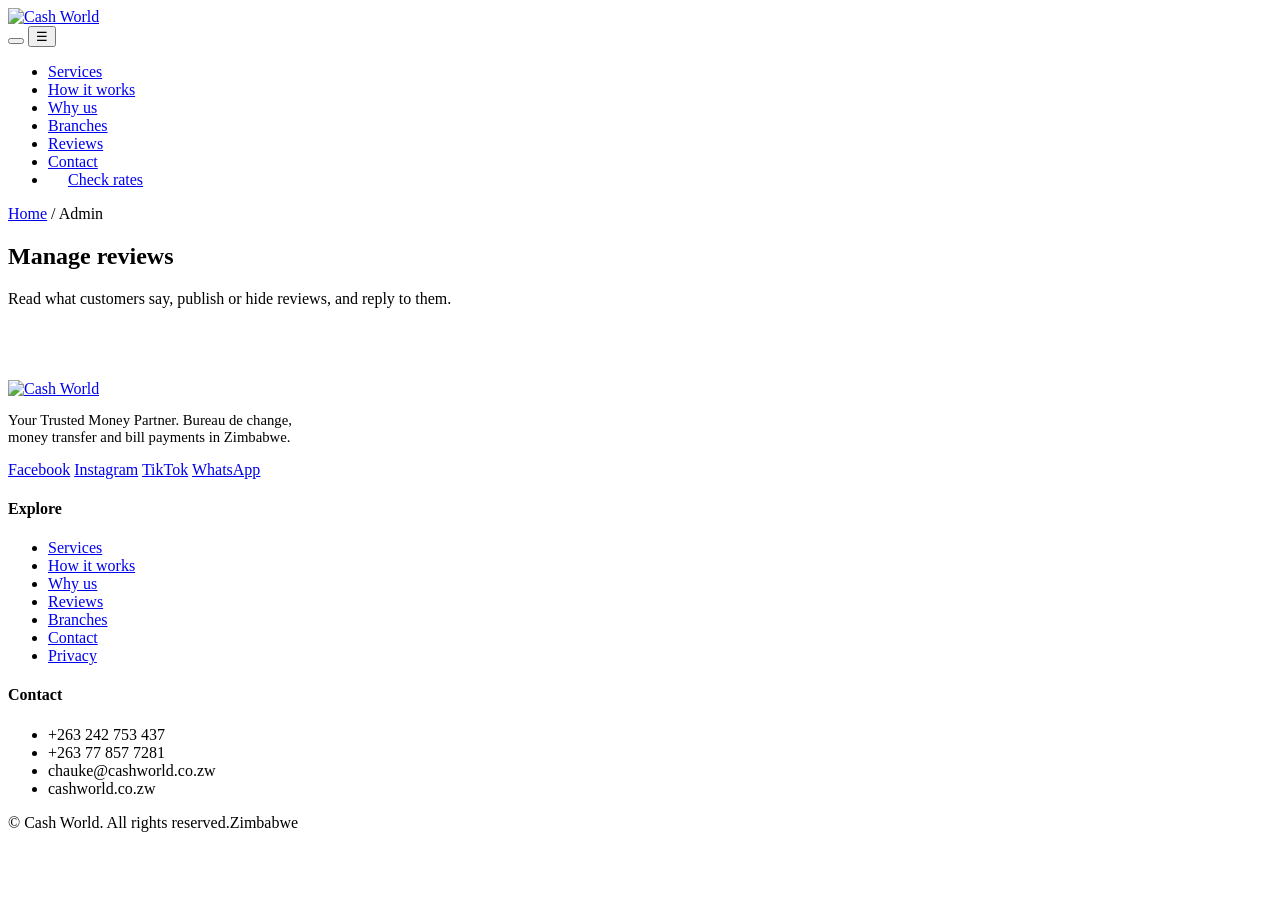
==== admin.html @ 4bb3fec0 "Cash world web page" ====
<!DOCTYPE html>
<html lang="en">
<head>
<meta charset="UTF-8">
<meta name="viewport" content="width=device-width, initial-scale=1">
<meta name="color-scheme" content="light dark">
<meta name="theme-color" content="#0A1F3D">
<title>Admin | Cash World</title>
<meta name="description" content="Cash World administration.">
<link rel="preconnect" href="https://fonts.googleapis.com">
<link rel="preconnect" href="https://fonts.gstatic.com" crossorigin>
<link href="https://fonts.googleapis.com/css2?family=Fraunces:opsz,wght@9..144,600;9..144,700&family=Inter:wght@400;500;600;700&display=swap" rel="stylesheet">
<script src="js/theme.js"></script>
<link rel="stylesheet" href="css/style.css">

<meta name="robots" content="noindex, nofollow">
</head>
<body>

<header>
  <div class="wrap nav">
    <a href="index.html" class="logo" aria-label="Cash World home"><img class="logo-img" src="images/ChatGPT Image Jun 30, 2026, 11_26_32 AM (1).png" width="285" height="112" alt="Cash World"></a>
    <nav>
      <button class="theme-toggle" id="themeToggle" type="button" aria-label="Switch to dark mode" title="Switch to dark mode"></button>
      <button class="menu-btn" aria-label="Menu" onclick="document.getElementById('menu').classList.toggle('open')">☰</button>
      <ul id="menu">
        <li><a class="link" href="services.html">Services</a></li>
        <li><a class="link" href="how-it-works.html">How it works</a></li>
        <li><a class="link" href="why-us.html">Why us</a></li>
        <li><a class="link" href="branches.html">Branches</a></li>
        <li><a class="link" href="reviews.html">Reviews</a></li>
        <li><a class="link" href="contact.html">Contact</a></li>
        <li><a class="btn btn-gold" style="padding:10px 20px" href="index.html#rates">Check rates</a></li>
      </ul>
    </nav>
  </div>
</header>

<main id="top">
<section class="page-hero" style="padding-bottom:56px">
  <div class="wrap">
    <div class="crumbs"><a href="index.html">Home</a> / Admin</div>
    <h1>Manage reviews</h1>
    <p>Read what customers say, publish or hide reviews, and reply to them.</p>
  </div>
</section>
<section class="admin">
  <div class="wrap">
    <div id="demoNote" class="notice" hidden><b>Demo mode.</b> No database is connected, so there is no login and you only see reviews sent from this same browser. Once you connect Firebase (SETUP-GUIDE.txt), this page asks for your admin email and password.</div>
    <div id="adminMsg" class="notice" hidden role="alert"></div>

    <form class="form login" id="loginForm" hidden>
      <h3 style="margin-bottom:14px;font-size:1.35rem">Admin sign in</h3>
      <div class="field"><label for="admEmail">Email</label><input id="admEmail" type="email" autocomplete="username" required></div>
      <div class="field"><label for="admPass">Password</label><input id="admPass" type="password" autocomplete="current-password" required></div>
      <button class="btn btn-navy" id="loginBtn" type="submit" style="width:100%;justify-content:center">Sign in</button>
      <p class="form-msg bad" id="loginMsg" role="alert"></p>
    </form>

    <div id="panel" hidden>
      <div class="admin-bar">
        <div class="stats" id="stats"></div>
        <button class="btn btn-line btn-sm" id="signOut" type="button" hidden>Sign out</button>
      </div>
      <div class="tabs" id="filters"></div>
      <div id="adminList"></div>
    </div>
  </div>
</section>
</main>

<footer>
  <div class="wrap">
    <div class="f-grid">
      <div>
        <a href="index.html" class="logo logo-foot" aria-label="Cash World home"><img class="logo-img" src="images/ChatGPT Image Jun 30, 2026, 11_26_32 AM (1).png" width="285" height="112" alt="Cash World"></a>
        <p style="margin-top:14px;max-width:300px;font-size:.92rem">Your Trusted Money Partner. Bureau de change, money transfer and bill payments in Zimbabwe.</p>
        <div class="socials">
          <a href="#" target="_blank" rel="noopener">Facebook</a>
          <a href="#" target="_blank" rel="noopener">Instagram</a>
          <a href="#" target="_blank" rel="noopener">TikTok</a>
          <a href="https://wa.me/263778577281" target="_blank" rel="noopener">WhatsApp</a>
        </div>
      </div>
      <div><h4>Explore</h4><ul><li><a href="services.html">Services</a></li><li><a href="how-it-works.html">How it works</a></li><li><a href="why-us.html">Why us</a></li><li><a href="reviews.html">Reviews</a></li><li><a href="branches.html">Branches</a></li><li><a href="contact.html">Contact</a></li><li><a href="privacy.html">Privacy</a></li></ul></div>
      <div><h4>Contact</h4><ul><li>+263 242 753 437</li><li>+263 77 857 7281</li><li>chauke@cashworld.co.zw</li><li>cashworld.co.zw</li></ul></div>
    </div>
    <div class="copy"><span>© <span id="yr"></span> Cash World. All rights reserved.</span><span>Zimbabwe</span></div>
  </div>
</footer>


<script src="js/config.js"></script>
<script src="js/reviews.js"></script>
<script src="js/main.js"></script>
<script src="js/admin.js"></script>
</body>
</html>
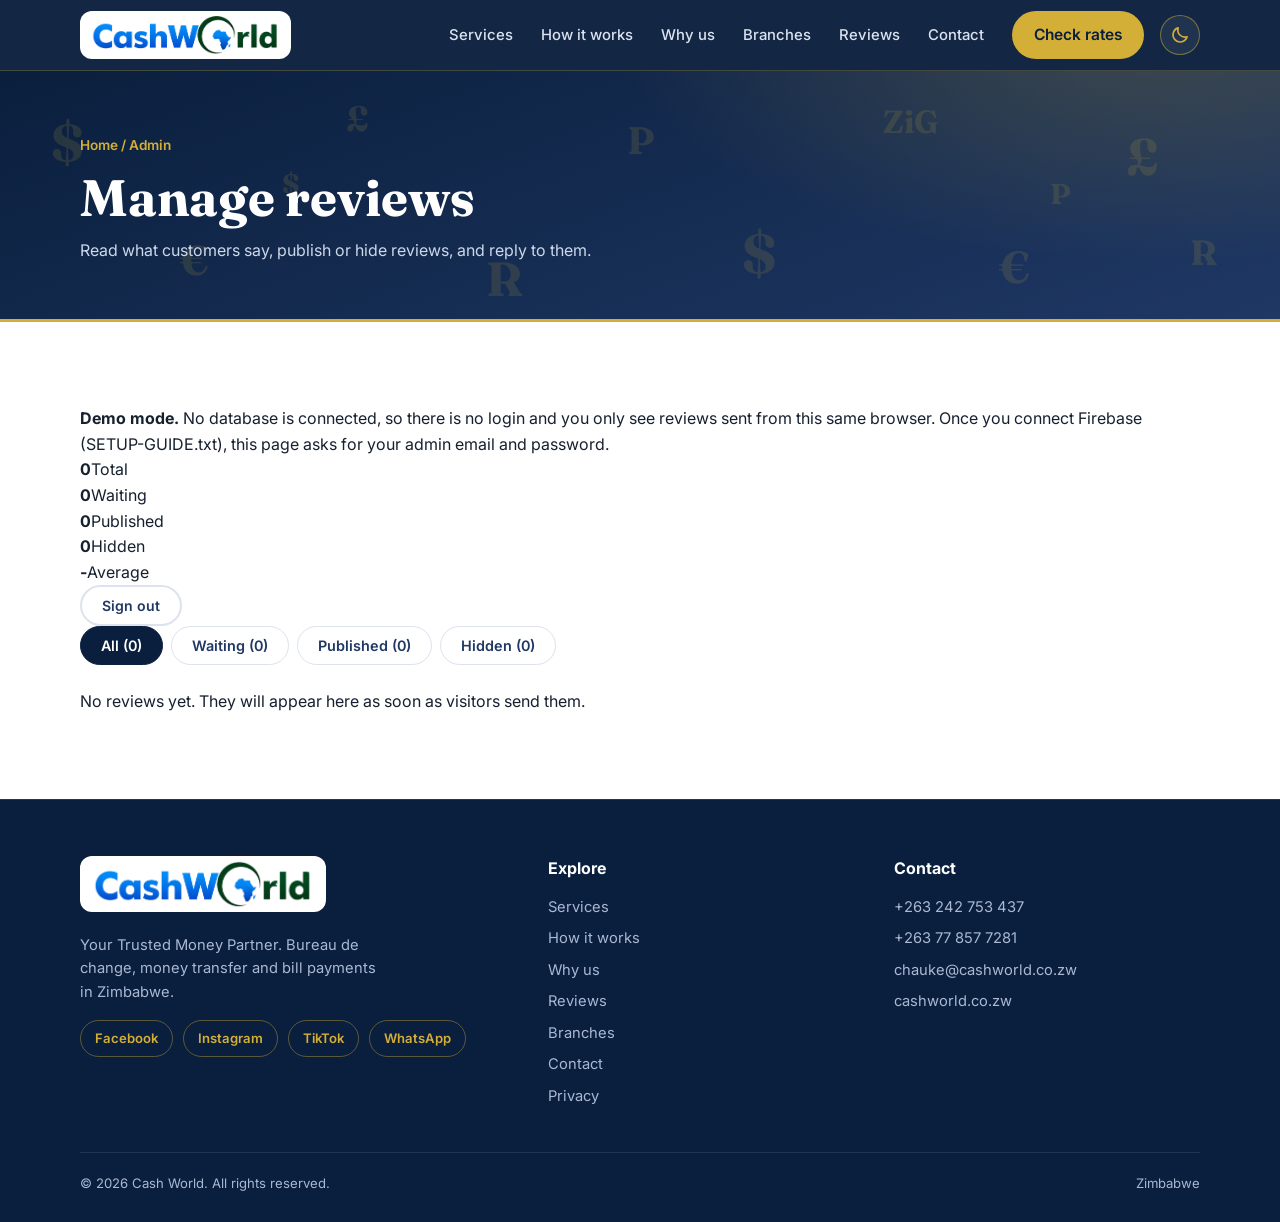
==== commit 45ae82b7: "Redesign privacy page, add social links, improve mobile services layout - privacy.html: new layout w" ====
--- a/admin.html
+++ b/admin.html
@@ -76,9 +76,9 @@
         <a href="index.html" class="logo logo-foot" aria-label="Cash World home"><img class="logo-img" src="images/ChatGPT Image Jun 30, 2026, 11_26_32 AM (1).png" width="285" height="112" alt="Cash World"></a>
         <p style="margin-top:14px;max-width:300px;font-size:.92rem">Your Trusted Money Partner. Bureau de change, money transfer and bill payments in Zimbabwe.</p>
         <div class="socials">
-          <a href="#" target="_blank" rel="noopener">Facebook</a>
-          <a href="#" target="_blank" rel="noopener">Instagram</a>
-          <a href="#" target="_blank" rel="noopener">TikTok</a>
+          <a href="https://www.facebook.com/profile.php?id=61559407846797" target="_blank" rel="noopener" aria-label="Cash World on Facebook">Facebook</a>
+          <a href="https://www.instagram.com/cas.hworld?utm_source=ig_web_button_share_sheet&amp;dlrf=ZDNlZDc0MzIxNw==" target="_blank" rel="noopener" aria-label="Cash World on Instagram">Instagram</a>
+          <a href="https://www.tiktok.com/@cashworldmoneytransfer?is_from_webapp=1&amp;sender_device=pc" target="_blank" rel="noopener" aria-label="Cash World on TikTok">TikTok</a>
           <a href="https://wa.me/263778577281" target="_blank" rel="noopener">WhatsApp</a>
         </div>
       </div>
--- a/css/style.css
+++ b/css/style.css
@@ -0,0 +1,398 @@
+/* =========================================================
+   CASH WORLD - shared stylesheet (light + dark mode)
+   Colours live in the two theme blocks below. Everything else
+   uses those variables, so a colour change is a one-line edit.
+   ========================================================= */
+:root{
+  --navy:#0A1F3D; --navy-2:#1F3864; --navy-3:#13294f;
+  --gold:#D4AF37; --gold-2:#C99A2E; --gold-soft:#f6ecc8;
+  --radius:18px;
+
+  /* ---- LIGHT THEME (default) ---- */
+  --page:#ffffff; --alt:#f6f7fa; --surface:#ffffff; --surface-2:#f6f7fa;
+  --border:#e6e9f0; --border-2:#dde2ec;
+  --ink:#16202f; --muted:#5b6678;
+  --heading:#0A1F3D; --accent:#1F3864;
+  --input-bg:#ffffff; --result-bg:#0A1F3D;
+  --hero-from:#0A1F3D; --hero-to:#1F3864;
+  --band-from:#0A1F3D; --band-to:#13294f;
+  --header-bg:rgba(10,31,61,.96); --header-solid:#0A1F3D;
+  --footer-bg:#0A1F3D;
+  --tab-bg:#0A1F3D; --tab-ink:#ffffff;
+  --shadow:0 10px 30px rgba(10,31,61,.12);
+  --calc-shadow:0 25px 60px rgba(0,0,0,.35);
+  color-scheme:light;
+}
+html[data-theme="dark"]{
+  /* ---- DARK THEME ---- */
+  --page:#08111f; --alt:#0b172b; --surface:#101e38; --surface-2:#101e38;
+  --border:#1f3358; --border-2:#2b4272;
+  --ink:#e4eaf5; --muted:#9db0cf;
+  --heading:#ffffff; --accent:#e2bf4a;
+  --gold-soft:rgba(212,175,55,.16);
+  --input-bg:#0a1528; --result-bg:#07101e;
+  --hero-from:#050c18; --hero-to:#10244a;
+  --band-from:#0b1c38; --band-to:#122a52;
+  --header-bg:rgba(5,12,24,.95); --header-solid:#050c18;
+  --footer-bg:#050b16;
+  --tab-bg:#D4AF37; --tab-ink:#0A1F3D;
+  --shadow:0 10px 30px rgba(0,0,0,.5);
+  --calc-shadow:0 25px 60px rgba(0,0,0,.6);
+  color-scheme:dark;
+}
+
+*{box-sizing:border-box;margin:0;padding:0}
+html{scroll-behavior:smooth}
+body{font-family:'Inter',system-ui,sans-serif;color:var(--ink);background:var(--page);line-height:1.6;-webkit-font-smoothing:antialiased}
+h1,h2,h3{font-family:'Fraunces',Georgia,serif;line-height:1.15;color:var(--heading)}
+a{color:inherit;text-decoration:none}
+a:focus-visible,button:focus-visible,input:focus-visible,select:focus-visible,textarea:focus-visible{outline:2px solid var(--gold);outline-offset:3px}
+input::placeholder,textarea::placeholder{color:var(--muted);opacity:.7}
+.wrap{max-width:1160px;margin:0 auto;padding:0 20px}
+section{padding:84px 0}
+.eyebrow{display:inline-block;font-size:.78rem;font-weight:700;letter-spacing:.14em;text-transform:uppercase;color:var(--gold-2);margin-bottom:12px}
+.section-head{max-width:640px;margin-bottom:44px}
+.section-head h2{font-size:clamp(1.8rem,4vw,2.6rem);margin-bottom:12px}
+.section-head p{color:var(--muted)}
+.btn{display:inline-flex;align-items:center;gap:8px;padding:14px 26px;border-radius:999px;font-weight:600;font-size:.97rem;border:2px solid transparent;cursor:pointer;transition:.2s;font-family:inherit}
+.btn-gold{background:var(--gold);color:var(--navy)}
+.btn-gold:hover{background:#e2bf4a;transform:translateY(-2px)}
+.btn-ghost{border-color:rgba(255,255,255,.4);color:#fff}
+.btn-ghost:hover{background:rgba(255,255,255,.1)}
+.btn-navy{background:var(--navy);color:#fff}
+.btn-navy:hover{background:var(--navy-2)}
+html[data-theme="dark"] .form .btn-navy{background:var(--gold);color:var(--navy)}
+html[data-theme="dark"] .form .btn-navy:hover{background:#e2bf4a}
+
+/* smooth fade when the theme is switched (class is added by main.js for a moment) */
+html.theme-switching *,html.theme-switching *::before,html.theme-switching *::after{transition:background-color .35s ease,color .35s ease,border-color .35s ease,box-shadow .35s ease!important}
+
+/* NAV */
+header{position:sticky;top:0;z-index:50;background:var(--header-bg);backdrop-filter:blur(8px);border-bottom:1px solid rgba(212,175,55,.25)}
+.nav{display:flex;align-items:center;justify-content:space-between;height:70px}
+.logo{display:inline-flex;align-items:center;color:#fff}
+/* The logo file has a lot of white space around it, so it is cropped to a tidy badge.
+   The white badge keeps the blue/green logo readable on the dark header in both themes. */
+.logo-img{display:block;height:48px;width:auto;aspect-ratio:4.4/1;object-fit:cover;object-position:50% 40%;background:#fff;border-radius:12px}
+nav{display:flex;align-items:center;gap:16px}
+nav ul{order:1;display:flex;gap:28px;list-style:none;align-items:center}
+nav a.link{color:#dbe3f1;font-size:.93rem;font-weight:500;transition:.2s}
+nav a.link:hover{color:var(--gold)}
+.menu-btn{order:3;display:none;background:none;border:0;color:#fff;font-size:1.7rem;cursor:pointer}
+
+/* LIGHT / DARK TOGGLE */
+.theme-toggle{order:2;flex:none;display:inline-grid;place-items:center;width:40px;height:40px;border-radius:50%;border:1.5px solid rgba(212,175,55,.5);background:rgba(255,255,255,.06);color:var(--gold);cursor:pointer;transition:.25s}
+.theme-toggle:hover{background:var(--gold);color:var(--navy);transform:rotate(18deg)}
+.theme-toggle svg{width:20px;height:20px;display:block}
+.theme-toggle .i-sun{display:none}
+html[data-theme="dark"] .theme-toggle .i-sun{display:block}
+html[data-theme="dark"] .theme-toggle .i-moon{display:none}
+
+/* FLOATING CURRENCY SYMBOLS (added by main.js behind the banners) */
+.hero,.page-hero,.cta-band,.steps,.currencies{position:relative;overflow:hidden}
+.hero>.wrap,.page-hero>.wrap,.cta-band>.wrap,.steps>.wrap,.currencies>.wrap{position:relative;z-index:1}
+.fx-bg{position:absolute;inset:0;overflow:hidden;pointer-events:none;z-index:0;--fx:rgba(212,175,55,.14)}
+.fx-bg span{position:absolute;font-family:'Fraunces',Georgia,serif;font-weight:700;line-height:1;color:var(--fx);user-select:none;animation:fxfloat var(--d,14s) ease-in-out var(--delay,0s) infinite alternate}
+.cta-band .fx-bg{--fx:rgba(10,31,61,.10)}
+@keyframes fxfloat{from{transform:translateY(0) rotate(var(--r,0deg))}to{transform:translateY(-24px) rotate(calc(var(--r,0deg) + 8deg))}}
+
+/* HERO */
+.hero{background:radial-gradient(1000px 500px at 85% -10%,rgba(212,175,55,.22),transparent 60%),linear-gradient(160deg,var(--hero-from) 0%,var(--hero-to) 100%);color:#fff;padding:80px 0 100px}
+.hero::after{content:"";position:absolute;inset:auto -80px -120px auto;width:420px;height:420px;border-radius:50%;border:60px solid rgba(212,175,55,.08)}
+.hero-grid{display:grid;grid-template-columns:1.1fr .9fr;gap:48px;align-items:center;position:relative;z-index:1}
+.hero h1{color:#fff;font-size:clamp(2.3rem,5.4vw,3.9rem);margin-bottom:18px}
+.hero h1 em{color:var(--gold);font-style:normal}
+.hero p.lead{font-size:1.12rem;color:#cdd8ea;max-width:520px;margin-bottom:30px}
+.hero-cta{display:flex;gap:14px;flex-wrap:wrap}
+.trust{display:flex;gap:28px;margin-top:40px;flex-wrap:wrap}
+.trust div{font-size:.88rem;color:#b9c6dd}
+.trust b{display:block;font-family:'Fraunces',serif;font-size:1.8rem;color:var(--gold)}
+
+/* CALCULATOR + MONEY DECOR */
+.calc-wrap{position:relative;isolation:isolate}
+/* two banknotes tucked behind the calculator card */
+.calc-wrap::before,.calc-wrap::after{content:"";position:absolute;z-index:-1;border-radius:16px;border:2px solid rgba(255,255,255,.3);box-shadow:0 14px 30px rgba(0,0,0,.35);
+  background:
+    radial-gradient(circle at 80% 50%,rgba(255,255,255,.22) 0 20%,transparent 21%),
+    repeating-radial-gradient(circle at 80% 50%,rgba(255,255,255,.14) 0 2px,transparent 2px 9px),
+    linear-gradient(135deg,var(--n1),var(--n2))}
+.calc-wrap::before{--n1:#14532d;--n2:#3b9a69;top:-30px;right:-34px;width:74%;height:220px;transform:rotate(7deg)}
+.calc-wrap::after{--n1:#7c4a03;--n2:#d4a02a;bottom:-30px;left:-38px;width:70%;height:200px;transform:rotate(-6deg)}
+.coin{position:absolute;z-index:2;width:64px;height:64px;border-radius:50%;display:grid;place-items:center;font-family:'Fraunces',serif;font-weight:700;font-size:1.5rem;color:#6b4a06;
+  background:radial-gradient(circle at 32% 28%,#fff3b0 0 8%,#f1d36b 30%,#d4af37 62%,#a8791a 100%);
+  box-shadow:inset 0 0 0 4px rgba(255,255,255,.25),inset 0 0 0 7px rgba(120,80,0,.25),0 10px 18px rgba(0,0,0,.35);
+  animation:coinbob 5s ease-in-out infinite}
+.coin.c1{top:-38px;right:40px}
+.coin.c2{top:46%;left:-34px;width:46px;height:46px;font-size:1.15rem;animation-delay:-1.6s}
+.coin.c3{bottom:-30px;right:56px;width:46px;height:46px;font-size:1.15rem;animation-delay:-3.2s}
+@keyframes coinbob{0%,100%{transform:translateY(0) rotate(-6deg)}50%{transform:translateY(-10px) rotate(6deg)}}
+
+.calc{background:var(--surface);color:var(--ink);border-radius:24px;padding:28px;box-shadow:var(--calc-shadow)}
+.calc h3{font-size:1.35rem;margin-bottom:4px}
+.calc .sub{font-size:.85rem;color:var(--muted);margin-bottom:18px}
+.field{margin-bottom:14px}
+.field label{display:block;font-size:.78rem;font-weight:600;color:var(--muted);margin-bottom:6px;text-transform:uppercase;letter-spacing:.06em}
+.row{display:flex;gap:10px}
+.calc input,.calc select,.form input,.form select,.form textarea{width:100%;padding:13px 14px;border:1.5px solid var(--border-2);border-radius:12px;font-size:1rem;font-family:inherit;background:var(--input-bg);color:var(--ink)}
+.calc input:focus,.calc select:focus,.form input:focus,.form select:focus,.form textarea:focus{outline:none;border-color:var(--gold-2);box-shadow:0 0 0 3px rgba(212,175,55,.25)}
+.calc select{max-width:130px}
+.swap{display:block;margin:-2px auto 10px;background:var(--gold-soft);border:0;border-radius:50%;width:38px;height:38px;font-size:1.1rem;cursor:pointer;color:var(--heading)}
+.result{background:var(--result-bg);color:#fff;border-radius:14px;padding:16px 18px;display:flex;justify-content:space-between;align-items:center;margin-top:6px;border:1px solid transparent}
+html[data-theme="dark"] .result{border-color:var(--border)}
+.result small{display:block;color:#a9b8d3;font-size:.78rem}
+.result strong{font-family:'Fraunces',serif;font-size:1.7rem;color:var(--gold)}
+.disclaimer{font-size:.74rem;color:var(--muted);margin-top:10px}
+
+/* RATE TICKER (home page) */
+.ticker{background:var(--gold);color:var(--navy);overflow:hidden;border-top:1px solid rgba(10,31,61,.12);border-bottom:1px solid rgba(10,31,61,.12)}
+.ticker-track{display:flex;width:max-content;animation:tick 45s linear infinite}
+.ticker:hover .ticker-track{animation-play-state:paused}
+.tick-label{padding:12px 22px;font-size:.72rem;font-weight:700;letter-spacing:.14em;text-transform:uppercase;opacity:.7;white-space:nowrap;align-self:center}
+.tick-item{display:inline-flex;align-items:center;gap:10px;padding:12px 26px;font-size:.92rem;white-space:nowrap}
+.tick-item::before{content:"";width:9px;height:9px;border-radius:50%;background:var(--navy);opacity:.5}
+.tick-item b{font-family:'Fraunces',serif;letter-spacing:.04em}
+@keyframes tick{to{transform:translateX(-50%)}}
+
+/* SERVICES */
+.grid-4{display:grid;grid-template-columns:repeat(4,1fr);gap:20px}
+.card{background:var(--surface);border:1px solid var(--border);border-radius:var(--radius);padding:28px;transition:.25s}
+.card:hover{transform:translateY(-6px);box-shadow:var(--shadow);border-color:var(--gold)}
+.icon{width:52px;height:52px;border-radius:14px;background:var(--gold-soft);display:grid;place-items:center;font-size:1.5rem;margin-bottom:18px}
+.card h3{font-size:1.2rem;margin-bottom:8px}
+.card p{color:var(--muted);font-size:.94rem}
+
+/* CURRENCY NOTES */
+.currencies,.steps{background:linear-gradient(160deg,var(--band-from),var(--band-to));color:#fff}
+.currencies .section-head h2,.steps .section-head h2{color:#fff}
+.currencies .section-head p,.steps .section-head p{color:#b9c6dd}
+.note-grid{display:grid;grid-template-columns:repeat(3,1fr);gap:22px}
+.note{position:relative;isolation:isolate;display:flex;flex-direction:column;justify-content:space-between;aspect-ratio:16/9;min-height:170px;padding:22px 24px;border-radius:18px;color:#fff;overflow:hidden;background:linear-gradient(135deg,var(--n1),var(--n2));box-shadow:0 14px 30px rgba(0,0,0,.32)}
+.note::before{content:"";position:absolute;z-index:-1;right:-70px;top:50%;width:260px;height:260px;margin-top:-130px;border-radius:50%;background:repeating-radial-gradient(circle,rgba(255,255,255,.16) 0 2px,transparent 2px 9px)}
+.note::after{content:"";position:absolute;inset:9px;border:1.5px solid rgba(255,255,255,.35);border-radius:12px;pointer-events:none}
+.note-head b{display:block;font-family:'Fraunces',serif;font-size:1.6rem;letter-spacing:.06em;line-height:1}
+.note-head small{display:block;font-size:.82rem;opacity:.92;margin-top:5px}
+.note-sym{position:absolute;right:30px;top:50%;transform:translateY(-50%);width:84px;height:84px;border-radius:50%;display:grid;place-items:center;font-family:'Fraunces',serif;font-weight:700;font-size:2.5rem;background:rgba(255,255,255,.15);border:2px solid rgba(255,255,255,.45);text-shadow:0 2px 6px rgba(0,0,0,.3)}
+.note-sym.long{font-size:1.45rem}
+.note-rate{align-self:flex-start;font-weight:600;font-size:.88rem;letter-spacing:.02em;background:rgba(0,0,0,.24);padding:4px 12px;border-radius:999px}
+.note.reveal.in{transition:transform .25s ease,box-shadow .25s ease,opacity .7s}
+.note.reveal.in:hover{transform:translateY(-6px) rotate(-1deg);box-shadow:0 22px 40px rgba(0,0,0,.45)}
+.note-disc{text-align:center;color:#b9c6dd;font-size:.8rem;margin-top:24px}
+
+/* PARTNERS */
+.partners{background:var(--alt);padding:56px 0}
+.partners p.t{text-align:center;color:var(--muted);font-size:.85rem;letter-spacing:.12em;text-transform:uppercase;font-weight:600;margin-bottom:22px}
+.chips{display:flex;flex-wrap:wrap;gap:14px;justify-content:center}
+.chip{background:var(--surface);border:1px solid var(--border);padding:14px 28px;border-radius:999px;font-weight:700;color:var(--accent);font-size:1rem}
+
+/* STEPS */
+.step-grid{display:grid;grid-template-columns:repeat(3,1fr);gap:24px}
+.step{border:1px solid rgba(212,175,55,.3);border-radius:var(--radius);padding:30px;background:rgba(255,255,255,.04)}
+.step .n{font-family:'Fraunces',serif;font-size:2.6rem;color:var(--gold);line-height:1}
+.step h3{color:#fff;font-size:1.2rem;margin:12px 0 8px}
+.step p{color:#b9c6dd;font-size:.94rem}
+
+/* WHY */
+.why-grid{display:grid;grid-template-columns:1fr 1fr;gap:56px;align-items:center}
+.why-list{list-style:none;display:grid;gap:18px}
+.why-list li{display:flex;gap:14px}
+.tick{flex:none;width:28px;height:28px;border-radius:50%;background:var(--gold);color:var(--navy);display:grid;place-items:center;font-weight:700;font-size:.9rem;margin-top:2px}
+.why-list b{display:block;color:var(--heading)}
+.why-list span{color:var(--muted);font-size:.94rem}
+.why-box{background:linear-gradient(145deg,var(--navy-2),var(--navy));border-radius:28px;padding:40px;color:#fff;box-shadow:var(--shadow);border:1px solid transparent}
+html[data-theme="dark"] .why-box{border-color:var(--border)}
+.why-box h3{color:var(--gold);font-size:1.6rem;margin-bottom:12px}
+.why-box p{color:#cdd8ea}
+.why-box .big{font-family:'Fraunces',serif;font-size:3.4rem;color:#fff;margin-top:20px;line-height:1}
+.why-box .big small{font-size:1rem;color:var(--gold);font-family:Inter;display:block;margin-top:6px}
+
+/* BRANCHES */
+.branches{background:var(--alt)}
+.tabs{display:flex;gap:8px;flex-wrap:wrap;margin-bottom:24px}
+.tab{padding:10px 20px;border-radius:999px;border:1.5px solid var(--border-2);background:var(--surface);font-weight:600;cursor:pointer;font-family:inherit;font-size:.9rem;color:var(--accent);transition:.2s}
+.tab.active,.tab:hover{background:var(--tab-bg);color:var(--tab-ink);border-color:var(--tab-bg)}
+.branch-grid{display:grid;grid-template-columns:repeat(auto-fill,minmax(260px,1fr));gap:18px}
+.branch{background:var(--surface);border-radius:var(--radius);padding:24px;border:1px solid var(--border);border-top:4px solid var(--gold)}
+.branch h3{font-size:1.15rem;margin-bottom:8px}
+.branch p{font-size:.9rem;color:var(--muted);margin-bottom:6px}
+.branch a{color:var(--accent);font-weight:600;font-size:.92rem}
+.branch a:hover{color:var(--gold-2)}
+.hq{background:var(--gold-soft);display:inline-block;font-size:.7rem;font-weight:700;padding:3px 10px;border-radius:999px;color:var(--heading);margin-bottom:8px;letter-spacing:.06em}
+
+/* CONTACT */
+.contact-grid{display:grid;grid-template-columns:1fr 1fr;gap:48px}
+.contact-info p{color:var(--muted);margin-bottom:24px}
+.ci{display:flex;gap:14px;align-items:flex-start;margin-bottom:18px}
+.ci .icon{margin:0;width:44px;height:44px;font-size:1.2rem}
+.ci b{display:block;color:var(--heading)}
+.ci a:hover{color:var(--gold-2)}
+.form{background:var(--surface-2);padding:32px;border-radius:24px;border:1px solid transparent}
+html[data-theme="dark"] .form{border-color:var(--border)}
+.form .field{margin-bottom:14px}
+.form label{display:block;font-size:.8rem;font-weight:600;margin-bottom:6px;color:var(--heading)}
+.form textarea{min-height:110px;resize:vertical}
+
+/* FOOTER */
+footer{background:var(--footer-bg);color:#aab8d2;padding:56px 0 28px;border-top:1px solid rgba(212,175,55,.18)}
+.f-grid{display:grid;grid-template-columns:1.4fr 1fr 1fr;gap:40px;margin-bottom:36px}
+footer h4{color:#fff;margin-bottom:14px;font-size:1rem}
+footer li{list-style:none;margin-bottom:8px;font-size:.92rem}
+footer a:hover{color:var(--gold)}
+.logo-foot .logo-img{height:56px}
+.socials{display:flex;gap:10px;flex-wrap:wrap;margin-top:16px}
+.socials a{border:1px solid rgba(212,175,55,.4);color:var(--gold);padding:7px 14px;border-radius:999px;font-size:.82rem;font-weight:600}
+.socials a:hover{background:var(--gold);color:var(--navy)}
+.copy{border-top:1px solid rgba(255,255,255,.1);padding-top:20px;font-size:.82rem;display:flex;justify-content:space-between;flex-wrap:wrap;gap:8px}
+
+/* FLOATING WHATSAPP */
+.wa{position:fixed;right:20px;bottom:20px;z-index:60;background:#25D366;color:#fff;padding:14px 20px;border-radius:999px;font-weight:700;box-shadow:0 8px 24px rgba(0,0,0,.25);font-size:.92rem}
+.wa:hover{transform:translateY(-3px)}
+
+.reveal{opacity:0;transform:translateY(22px);transition:.7s}
+.reveal.in{opacity:1;transform:none}
+
+/* PAGE BANNER (inner pages) */
+.page-hero{background:radial-gradient(900px 400px at 90% -20%,rgba(212,175,55,.22),transparent 60%),linear-gradient(160deg,var(--hero-from),var(--hero-to));color:#fff;padding:64px 0 56px;border-bottom:3px solid var(--gold)}
+.page-hero h1{color:#fff;font-size:clamp(2rem,5vw,3.2rem);margin-bottom:10px}
+.page-hero p{color:#cdd8ea;max-width:560px}
+.crumbs{font-size:.85rem;color:var(--gold);margin-bottom:12px;font-weight:600}
+.crumbs a:hover{text-decoration:underline}
+nav a.link.active{color:var(--gold)}
+.cta-band{background:var(--gold);padding:56px 0;text-align:center}
+.cta-band h2{font-size:clamp(1.6rem,4vw,2.2rem);margin-bottom:10px;color:var(--navy)}
+.cta-band p{color:var(--navy-3);margin-bottom:22px}
+.cta-band .row-btns{display:flex;gap:14px;justify-content:center;flex-wrap:wrap}
+
+@media(max-width:960px){
+  .hero-grid,.why-grid,.contact-grid{grid-template-columns:1fr}
+  .grid-4,.note-grid{grid-template-columns:repeat(2,1fr)}
+  .step-grid{grid-template-columns:1fr}
+  .f-grid{grid-template-columns:1fr 1fr}
+}
+@media(max-width:700px){
+  section{padding:60px 0}
+  .menu-btn{display:block}
+  nav ul{display:none;position:absolute;top:70px;left:0;right:0;background:var(--header-solid);flex-direction:column;padding:20px;gap:18px;border-bottom:1px solid rgba(212,175,55,.3)}
+  nav ul.open{display:flex}
+  .grid-4,.note-grid,.f-grid{grid-template-columns:1fr}
+  .hero{padding:56px 0 70px}
+  .logo-img{height:42px}
+  .calc-wrap::before{right:-14px;top:-24px}
+  .calc-wrap::after{left:-14px;bottom:-24px}
+  .coin.c2{left:-12px}
+}
+@media(prefers-reduced-motion:reduce){
+  *{transition:none!important;animation:none!important}
+  html{scroll-behavior:auto}
+  .reveal{opacity:1;transform:none}
+  .ticker{overflow-x:auto}
+}
+
+/* =========================================================
+   ADDITIONS - buttons, consent bar, privacy page, phone layout
+   ========================================================= */
+
+/* outline button + small button (used by the privacy page and the ads notice) */
+.btn-line{background:transparent;border-color:var(--border-2);color:var(--accent)}
+.btn-line:hover{border-color:var(--gold);background:var(--gold-soft)}
+.btn-sm{padding:10px 20px;font-size:.88rem}
+
+/* advertising choice bar (built by js/ads.js) */
+.consent{position:fixed;left:16px;right:16px;bottom:16px;z-index:70;max-width:760px;margin:0 auto;display:flex;align-items:center;justify-content:space-between;gap:14px 18px;flex-wrap:wrap;background:var(--surface);color:var(--ink);border:1px solid var(--border-2);border-radius:18px;padding:16px 20px;box-shadow:var(--shadow)}
+.consent p{flex:1 1 280px;font-size:.9rem;color:var(--muted)}
+.consent p a{color:var(--accent);font-weight:600;text-decoration:underline}
+.consent-btns{display:flex;gap:10px;flex-wrap:wrap}
+.consent .btn{padding:10px 20px;font-size:.88rem}
+
+/* PRIVACY PAGE */
+.pv-hero{padding-bottom:88px}
+.pv-meta{display:flex;flex-wrap:wrap;gap:10px;margin-top:22px}
+.pv-pill{display:inline-flex;align-items:center;gap:8px;padding:7px 14px;border-radius:999px;background:rgba(255,255,255,.08);border:1px solid rgba(212,175,55,.4);color:#f3e6b0;font-size:.82rem;font-weight:600}
+
+.pv-glance{padding:0;margin-top:-44px;position:relative;z-index:2}
+.pv-glance-grid{display:grid;grid-template-columns:repeat(4,1fr);gap:16px}
+.pv-g{display:flex;gap:14px;align-items:flex-start;background:var(--surface);border:1px solid var(--border);border-radius:var(--radius);padding:18px;box-shadow:var(--shadow)}
+.pv-g b{display:block;color:var(--heading);font-size:.98rem;margin-bottom:2px}
+.pv-g div span{display:block;color:var(--muted);font-size:.86rem;line-height:1.5}
+.pv-ic{flex:none;width:44px;height:44px;border-radius:12px;background:var(--gold-soft);display:grid;place-items:center;font-size:1.25rem}
+
+.pv-main{padding:56px 0 84px}
+.pv-layout{display:grid;grid-template-columns:250px minmax(0,1fr);gap:40px;align-items:start}
+
+/* "On this page" list: sticky side list on desktop, scrolling chips on phones */
+.pv-toc{display:block;position:sticky;top:94px;background:var(--surface);border:1px solid var(--border);border-radius:var(--radius);padding:18px}
+.pv-toc-title{font-size:.74rem;font-weight:700;letter-spacing:.14em;text-transform:uppercase;color:var(--gold-2);margin:0 0 10px 12px}
+.pv-toc ol{list-style:none;counter-reset:pv;display:grid;gap:2px;position:relative}
+.pv-toc li{counter-increment:pv}
+.pv-toc a{display:flex;align-items:center;gap:10px;padding:9px 12px;border-radius:10px;border-left:3px solid transparent;font-size:.92rem;font-weight:500;color:var(--muted);transition:.2s}
+.pv-toc a::before{content:counter(pv);flex:none;width:22px;height:22px;border-radius:7px;background:var(--surface-2);border:1px solid var(--border);display:grid;place-items:center;font-size:.72rem;font-weight:700;color:var(--muted)}
+.pv-toc a:hover{color:var(--heading);background:var(--surface-2)}
+.pv-toc a.on{color:var(--heading);font-weight:600;background:var(--gold-soft);border-left-color:var(--gold)}
+.pv-toc a.on::before{background:var(--gold);border-color:var(--gold);color:var(--navy)}
+
+.pv-sec{background:var(--surface);border:1px solid var(--border);border-radius:var(--radius);padding:30px 32px;margin-bottom:20px;scroll-margin-top:96px}
+.pv-sec:last-child{margin-bottom:0}
+.pv-sec h2{display:flex;align-items:center;gap:14px;font-size:clamp(1.25rem,3vw,1.5rem);margin-bottom:14px}
+.pv-num{flex:none;width:36px;height:36px;border-radius:11px;background:var(--gold);color:var(--navy);display:grid;place-items:center;font-family:'Inter',system-ui,sans-serif;font-weight:700;font-size:.92rem}
+.pv-sec p{color:var(--muted);margin-bottom:12px}
+.pv-sec p:last-child{margin-bottom:0}
+.pv-sec a.tx{color:var(--accent);font-weight:600;text-decoration:underline;text-decoration-color:var(--gold);text-underline-offset:3px;overflow-wrap:anywhere}
+.pv-sec a.tx:hover{color:var(--gold-2)}
+
+.pv-items{display:grid;grid-template-columns:1fr 1fr;gap:14px}
+.pv-item{background:var(--surface-2);border:1px solid var(--border);border-radius:14px;padding:18px}
+.pv-item .ic{font-size:1.4rem;line-height:1;margin-bottom:10px}
+.pv-item h3{font-size:1.05rem;margin-bottom:6px}
+.pv-sec .pv-item p{font-size:.92rem;margin:0}
+.pv-sec .pv-note{margin-top:16px;padding:14px 16px;border-radius:12px;background:var(--gold-soft);border-left:4px solid var(--gold);color:var(--ink);font-size:.92rem}
+.pv-note b{color:var(--heading)}
+
+.pv-contact{display:grid;grid-template-columns:repeat(auto-fit,minmax(220px,1fr));gap:14px;margin-top:6px}
+.pv-cc{display:flex;gap:14px;align-items:center;min-width:0;padding:16px;background:var(--surface-2);border:1px solid var(--border);border-radius:14px;transition:.2s}
+a.pv-cc:hover{border-color:var(--gold);transform:translateY(-3px);box-shadow:var(--shadow)}
+.pv-cc>span:last-child{min-width:0}
+.pv-cc b{display:block;font-size:.74rem;letter-spacing:.1em;text-transform:uppercase;color:var(--muted)}
+.pv-cc b+span{display:block;color:var(--heading);font-weight:600;overflow-wrap:anywhere}
+
+/* SERVICES: 5 cards read as 3 + 2 on desktop, 2 on tablets, 1 on phones */
+.svc-grid{grid-template-columns:repeat(auto-fit,minmax(min(100%,300px),1fr))}
+
+@media(max-width:960px){
+  .pv-glance-grid{grid-template-columns:1fr 1fr}
+  .pv-layout{display:block}
+  .pv-toc{top:71px;z-index:40;margin:0 -20px 20px;padding:10px 20px;border:0;border-bottom:1px solid var(--border);border-radius:0;background:var(--page)}
+  .pv-toc-title{display:none}
+  .pv-toc ol{display:flex;gap:8px;overflow-x:auto;scrollbar-width:none;-webkit-overflow-scrolling:touch}
+  .pv-toc ol::-webkit-scrollbar{display:none}
+  .pv-toc li{flex:none}
+  .pv-toc a{padding:8px 14px;border:1.5px solid var(--border-2);border-radius:999px;background:var(--surface);white-space:nowrap;font-size:.86rem}
+  .pv-toc a::before{display:none}
+  .pv-toc a.on{border-color:var(--gold)}
+  .pv-sec{scroll-margin-top:140px}
+}
+
+/* PHONES: make every service, partner and button easy to read and tap */
+@media(max-width:700px){
+  .pv-hero{padding-bottom:78px}
+  .pv-glance{margin-top:-36px}
+  .pv-glance-grid{grid-template-columns:1fr;gap:12px}
+  .pv-main{padding:28px 0 64px}
+  .pv-sec{padding:22px 18px;border-radius:16px}
+  .pv-items,.pv-contact{grid-template-columns:1fr}
+
+  /* service cards: icon on the left, text on the right, so all of them fit on screen */
+  .grid-4{gap:14px}
+  .grid-4 .card{display:grid;grid-template-columns:52px 1fr;column-gap:16px;align-items:start;padding:20px}
+  .grid-4 .card .icon{grid-row:1 / span 2;margin:0}
+  .grid-4 .card h3{margin-bottom:4px}
+  .grid-4 .card p{grid-column:2}
+  .grid-4 .card:hover{transform:none}
+
+  /* partner chips: smaller so they sit two or three to a row */
+  .partners{padding:40px 0}
+  .chips{gap:10px}
+  .chip{padding:10px 16px;font-size:.88rem}
+
+  /* floating WhatsApp button: smaller, and the footer leaves room for it */
+  .wa{right:14px;bottom:14px;padding:12px 16px;font-size:.85rem}
+  footer{padding-bottom:88px}
+}
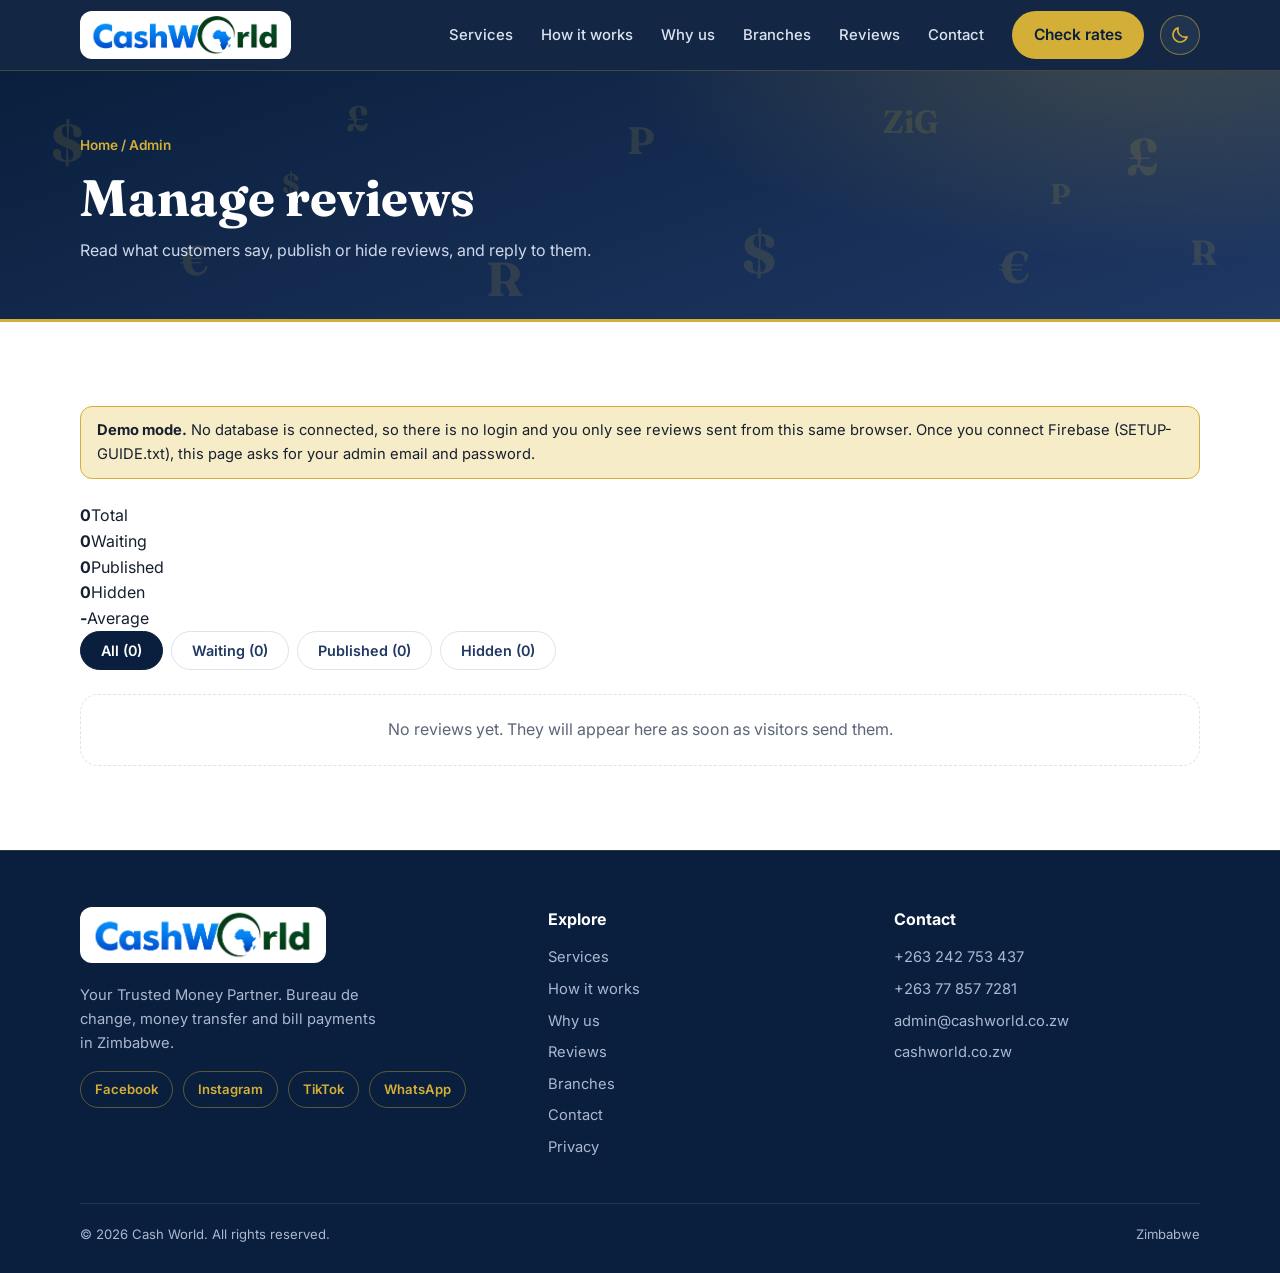
==== commit cccd9868: "Update branch directory and contact details" ====
--- a/admin.html
+++ b/admin.html
@@ -79,11 +79,11 @@
           <a href="https://www.facebook.com/profile.php?id=61559407846797" target="_blank" rel="noopener" aria-label="Cash World on Facebook">Facebook</a>
           <a href="https://www.instagram.com/cas.hworld?utm_source=ig_web_button_share_sheet&amp;dlrf=ZDNlZDc0MzIxNw==" target="_blank" rel="noopener" aria-label="Cash World on Instagram">Instagram</a>
           <a href="https://www.tiktok.com/@cashworldmoneytransfer?is_from_webapp=1&amp;sender_device=pc" target="_blank" rel="noopener" aria-label="Cash World on TikTok">TikTok</a>
-          <a href="https://wa.me/263778577281" target="_blank" rel="noopener">WhatsApp</a>
+          <a href="https://wa.me/263717471617" target="_blank" rel="noopener">WhatsApp</a>
         </div>
       </div>
       <div><h4>Explore</h4><ul><li><a href="services.html">Services</a></li><li><a href="how-it-works.html">How it works</a></li><li><a href="why-us.html">Why us</a></li><li><a href="reviews.html">Reviews</a></li><li><a href="branches.html">Branches</a></li><li><a href="contact.html">Contact</a></li><li><a href="privacy.html">Privacy</a></li></ul></div>
-      <div><h4>Contact</h4><ul><li>+263 242 753 437</li><li>+263 77 857 7281</li><li>chauke@cashworld.co.zw</li><li>cashworld.co.zw</li></ul></div>
+      <div><h4>Contact</h4><ul><li>+263 242 753 437</li><li>+263 77 857 7281</li><li>admin@cashworld.co.zw</li><li>cashworld.co.zw</li></ul></div>
     </div>
     <div class="copy"><span>© <span id="yr"></span> Cash World. All rights reserved.</span><span>Zimbabwe</span></div>
   </div>
--- a/css/style.css
+++ b/css/style.css
@@ -395,4 +395,57 @@
   /* floating WhatsApp button: smaller, and the footer leaves room for it */
   .wa{right:14px;bottom:14px;padding:12px 16px;font-size:.85rem}
   footer{padding-bottom:88px}
-}
+
+  /* branch tabs: one scrolling row instead of many wrapped rows */
+  .tabs{flex-wrap:nowrap;overflow-x:auto;margin:0 -20px 20px;padding:0 20px 6px;scrollbar-width:none}
+  .tabs::-webkit-scrollbar{display:none}
+  .tab{flex:none}
+}
+
+/* an element with the hidden attribute must stay hidden, even if a class sets display */
+[hidden]{display:none!important}
+
+/* REVIEWS PAGE */
+.reviews-grid{display:grid;grid-template-columns:1.2fr .8fr;gap:48px;align-items:start}
+.notice{background:var(--gold-soft);border:1px solid var(--gold);border-radius:12px;padding:12px 16px;margin-bottom:24px;font-size:.92rem;color:var(--ink)}
+.rating-summary{display:flex;align-items:center;gap:18px;margin-bottom:22px;padding:18px 22px;background:var(--surface);border:1px solid var(--border);border-radius:var(--radius)}
+.rating-summary b{font-family:'Fraunces',Georgia,serif;font-size:3rem;line-height:1;color:var(--heading)}
+.rating-summary small{display:block;color:var(--muted);font-size:.85rem;margin-top:2px}
+.review-stars{color:var(--gold);letter-spacing:.12em;font-size:1.1rem;white-space:nowrap}
+.review{background:var(--surface);border:1px solid var(--border);border-radius:var(--radius);padding:20px 22px;margin-bottom:14px}
+.review-head{display:flex;justify-content:space-between;align-items:center;gap:6px 12px;flex-wrap:wrap}
+.review-name{color:var(--heading)}
+.review-date{display:block;color:var(--muted);font-size:.8rem;margin-top:2px}
+.review-text{margin-top:10px;color:var(--ink);white-space:pre-line;overflow-wrap:anywhere}
+.review-reply{margin-top:14px;padding:12px 14px;border-left:3px solid var(--gold);background:var(--gold-soft);border-radius:10px;font-size:.92rem}
+.review-reply b{display:block;color:var(--heading);margin-bottom:2px}
+.empty{color:var(--muted);padding:22px;border:1px dashed var(--border-2);border-radius:var(--radius);text-align:center}
+.reviews-grid .form h3{font-size:1.35rem;margin-bottom:16px}
+.hint{display:block;color:var(--muted);font-size:.78rem;margin-top:6px}
+.form-msg{margin-top:12px;font-size:.92rem;line-height:1.5}
+.form-msg.ok{color:#1c7c4a}
+.form-msg.bad{color:#b3261e}
+html[data-theme="dark"] .form-msg.ok{color:#5fd99b}
+html[data-theme="dark"] .form-msg.bad{color:#ff8a80}
+.hp{position:absolute;left:-9999px;width:1px;height:1px;overflow:hidden}
+.sr{position:absolute;width:1px;height:1px;overflow:hidden;clip:rect(0 0 0 0);white-space:nowrap}
+
+/* star picker: markup runs 5 to 1, shown 1 to 5; the stars up to the chosen one light up */
+.stars{display:flex;flex-direction:row-reverse;justify-content:flex-end;gap:2px;border:0;padding:0;margin:0;min-width:0}
+.stars input{position:absolute;opacity:0;width:1px;height:1px}
+.stars label{cursor:pointer;font-size:2.1rem;line-height:1;color:var(--border-2);margin:0;text-transform:none;letter-spacing:0;transition:color .15s,transform .15s}
+.stars label:hover,.stars label:hover~label,.stars input:checked~label{color:var(--gold)}
+.stars label:hover{transform:scale(1.12)}
+.stars input:focus-visible+label{outline:2px solid var(--gold);outline-offset:3px;border-radius:6px}
+
+.ad-slot{margin:32px 0;text-align:center}
+.ad-label{display:block;font-size:.7rem;color:var(--muted);text-transform:uppercase;letter-spacing:.1em;margin-bottom:6px}
+
+@media(max-width:960px){
+  .reviews-grid{grid-template-columns:1fr;gap:36px}
+}
+@media(max-width:700px){
+  .rating-summary{padding:16px 18px}
+  .review{padding:18px}
+  .stars label{font-size:2.4rem}
+}
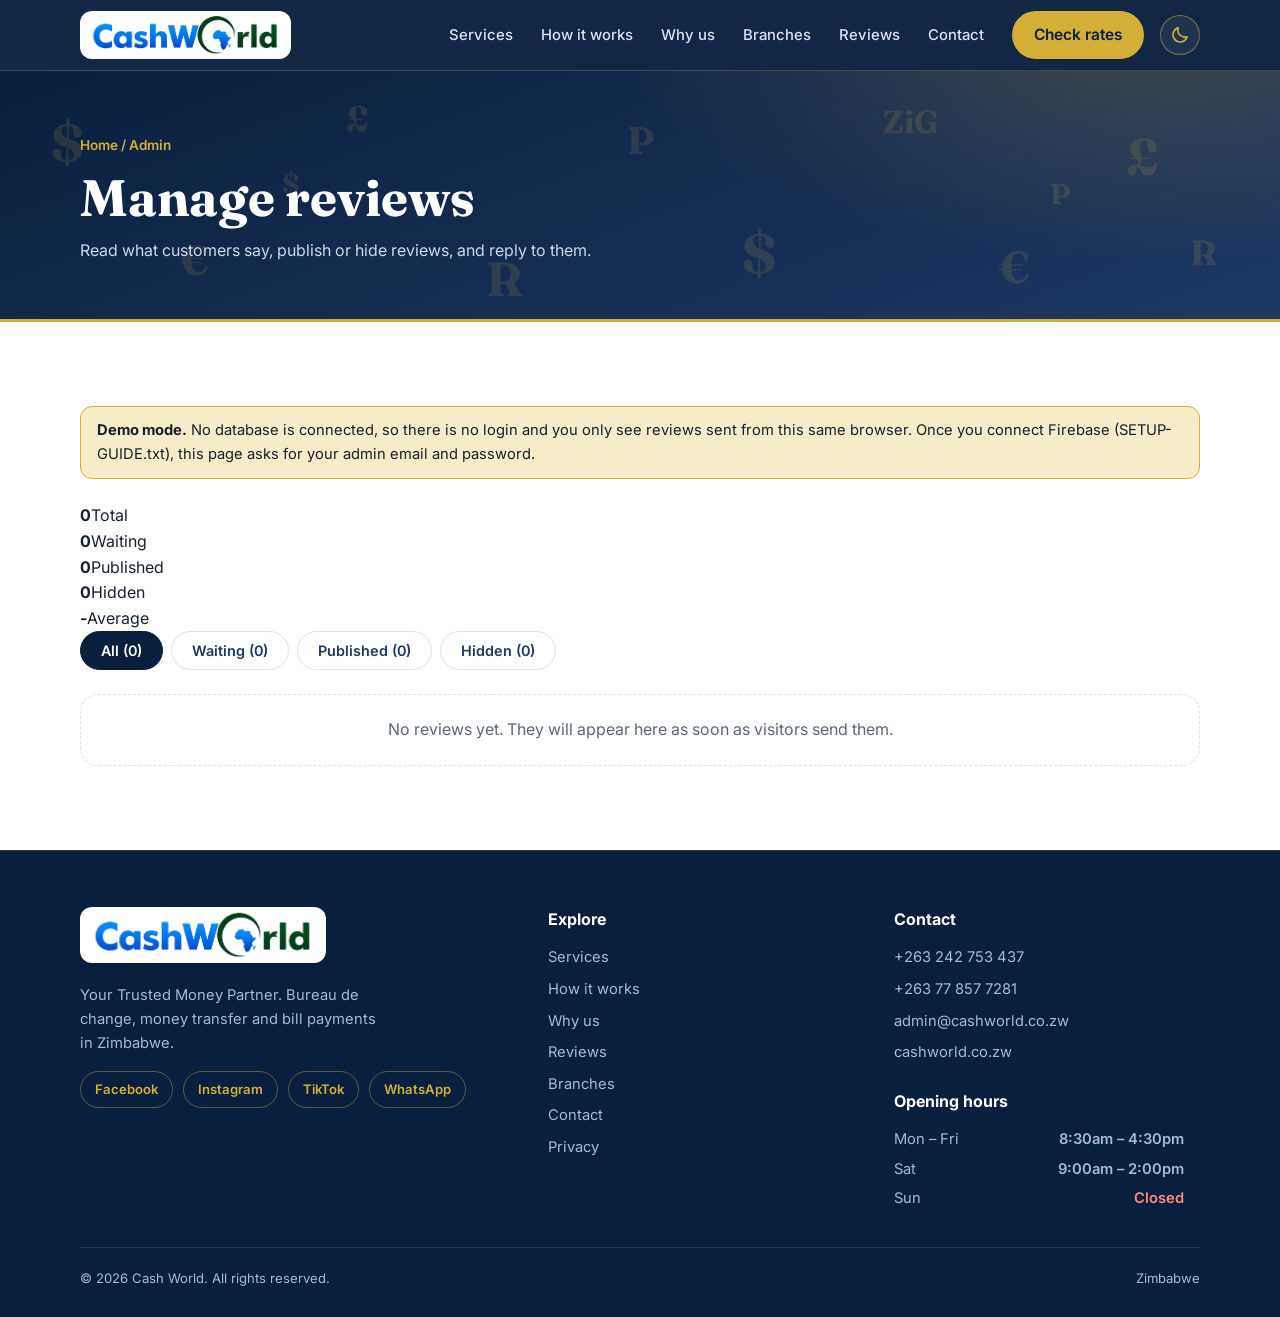
==== commit d85ebb78: "Add opening hours to branches, contact page and footer Mon-Fri 8:30am-4:30pm, Sat 9:00am-2:00pm, Sun" ====
--- a/admin.html
+++ b/admin.html
@@ -83,7 +83,7 @@
         </div>
       </div>
       <div><h4>Explore</h4><ul><li><a href="services.html">Services</a></li><li><a href="how-it-works.html">How it works</a></li><li><a href="why-us.html">Why us</a></li><li><a href="reviews.html">Reviews</a></li><li><a href="branches.html">Branches</a></li><li><a href="contact.html">Contact</a></li><li><a href="privacy.html">Privacy</a></li></ul></div>
-      <div><h4>Contact</h4><ul><li>+263 242 753 437</li><li>+263 77 857 7281</li><li>admin@cashworld.co.zw</li><li>cashworld.co.zw</li></ul></div>
+      <div><h4>Contact</h4><ul><li>+263 242 753 437</li><li>+263 77 857 7281</li><li>admin@cashworld.co.zw</li><li>cashworld.co.zw</li></ul><h4 class="f-sub">Opening hours</h4><ul class="hours-list" data-hours></ul></div>
     </div>
     <div class="copy"><span>© <span id="yr"></span> Cash World. All rights reserved.</span><span>Zimbabwe</span></div>
   </div>
--- a/css/style.css
+++ b/css/style.css
@@ -449,3 +449,23 @@
   .review{padding:18px}
   .stars label{font-size:2.4rem}
 }
+
+/* =========================================================
+   OPENING HOURS (filled in by js/main.js from the HOURS setting)
+   ========================================================= */
+.hours-list{list-style:none;display:grid;gap:6px;max-width:290px}
+.hours-list li{display:flex;justify-content:space-between;gap:18px;margin:0}
+.hours-list li span:last-child{font-weight:600;white-space:nowrap}
+.hours-list li.closed span:last-child{color:#c0392b}
+html[data-theme="dark"] .hours-list li.closed span:last-child,footer .hours-list li.closed span:last-child{color:#ff8b7c}
+.f-sub{margin-top:24px}
+.b-hours{margin-top:14px;padding-top:14px;border-top:1px dashed var(--border-2)}
+.b-hours b{display:block;font-size:.8rem;color:var(--heading);margin-bottom:8px}
+.b-hours .hours-list{max-width:none;font-size:.86rem;color:var(--muted)}
+.b-hours .hours-list li span:last-child{color:var(--ink)}
+.b-hours .hours-list li.closed span:last-child{color:#c0392b}
+html[data-theme="dark"] .b-hours .hours-list li.closed span:last-child{color:#ff8b7c}
+.ci .hours-list{margin-top:6px;color:var(--muted);font-size:.94rem}
+.ci .hours-list li span:last-child{color:var(--ink)}
+.ci .hours-list li.closed span:last-child{color:#c0392b}
+html[data-theme="dark"] .ci .hours-list li.closed span:last-child{color:#ff8b7c}
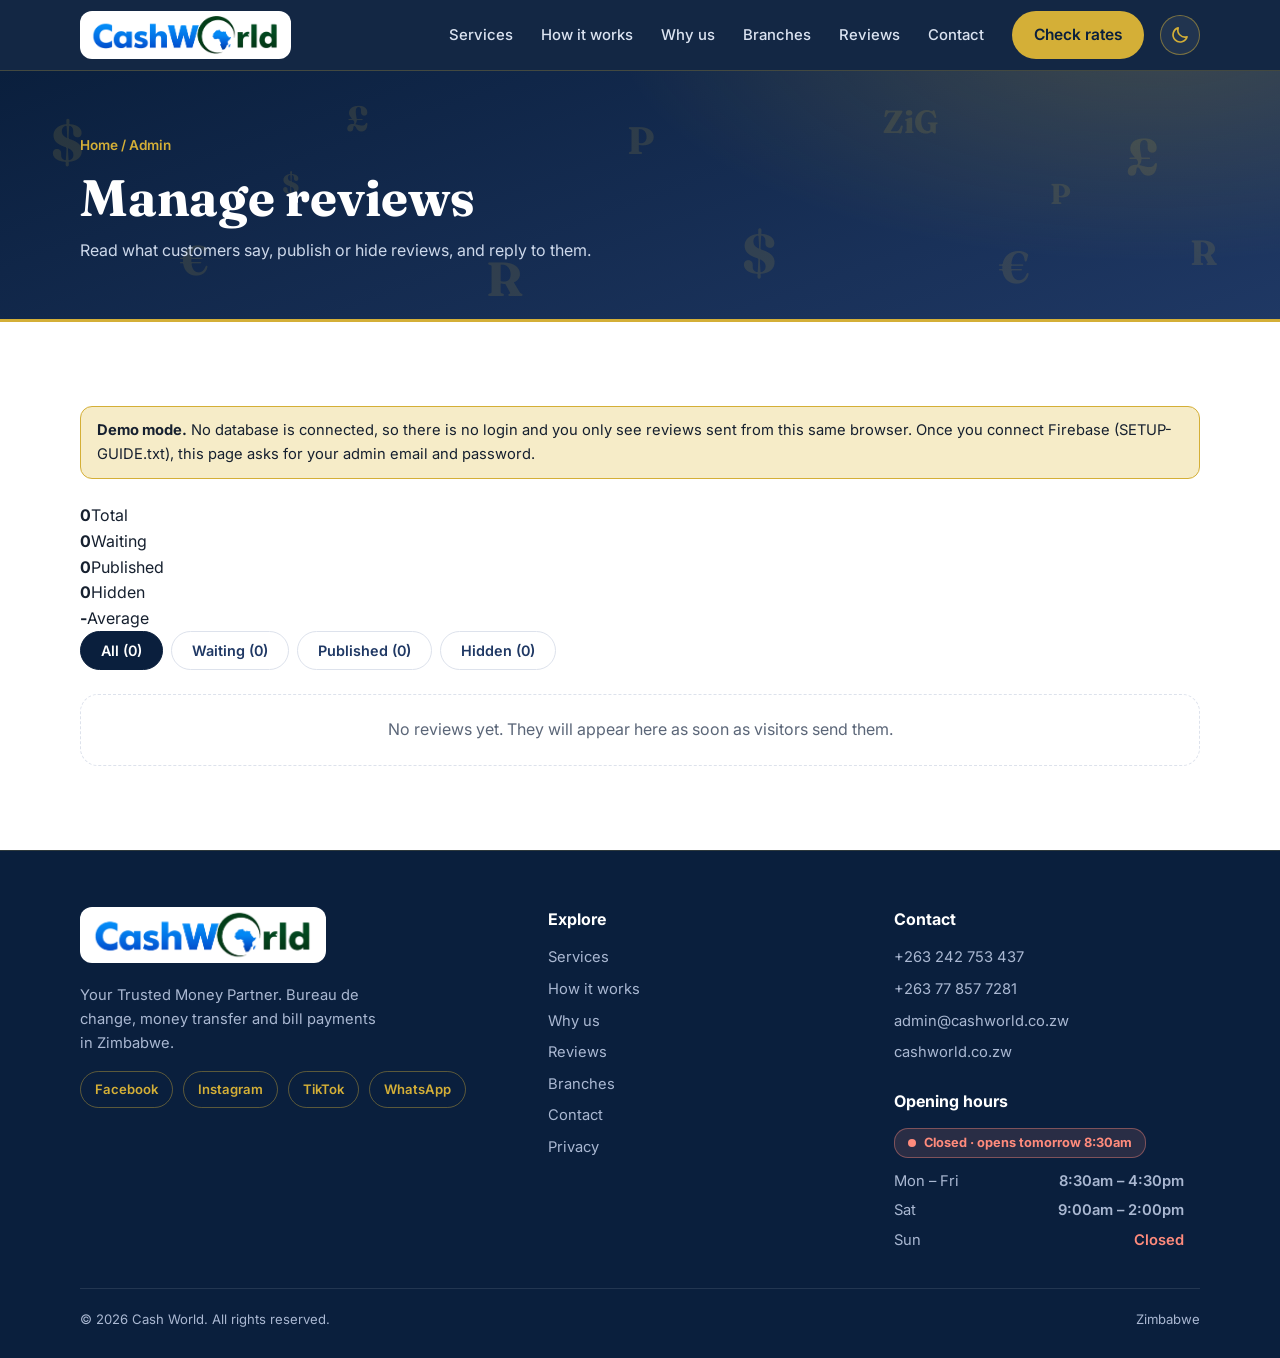
==== commit 81745bfe: "Add live "Open now / Closed" status based on Zimbabwe time HOURS is now real schedule data (days + o" ====
--- a/admin.html
+++ b/admin.html
@@ -83,7 +83,7 @@
         </div>
       </div>
       <div><h4>Explore</h4><ul><li><a href="services.html">Services</a></li><li><a href="how-it-works.html">How it works</a></li><li><a href="why-us.html">Why us</a></li><li><a href="reviews.html">Reviews</a></li><li><a href="branches.html">Branches</a></li><li><a href="contact.html">Contact</a></li><li><a href="privacy.html">Privacy</a></li></ul></div>
-      <div><h4>Contact</h4><ul><li>+263 242 753 437</li><li>+263 77 857 7281</li><li>admin@cashworld.co.zw</li><li>cashworld.co.zw</li></ul><h4 class="f-sub">Opening hours</h4><ul class="hours-list" data-hours></ul></div>
+      <div><h4>Contact</h4><ul><li>+263 242 753 437</li><li>+263 77 857 7281</li><li>admin@cashworld.co.zw</li><li>cashworld.co.zw</li></ul><h4 class="f-sub">Opening hours</h4><span class="live-pill" data-open-status></span><ul class="hours-list" data-hours></ul></div>
     </div>
     <div class="copy"><span>© <span id="yr"></span> Cash World. All rights reserved.</span><span>Zimbabwe</span></div>
   </div>
--- a/css/style.css
+++ b/css/style.css
@@ -469,3 +469,22 @@
 .ci .hours-list li span:last-child{color:var(--ink)}
 .ci .hours-list li.closed span:last-child{color:#c0392b}
 html[data-theme="dark"] .ci .hours-list li.closed span:last-child{color:#ff8b7c}
+
+/* =========================================================
+   LIVE "OPEN NOW" BADGE (text and colour set by js/main.js)
+   ========================================================= */
+.live-pill{display:inline-flex;align-items:center;gap:8px;padding:5px 13px;border-radius:14px;font-size:.8rem;font-weight:700;line-height:1.35;border:1px solid transparent;background:rgba(30,142,78,.14);color:#1e8e4e;border-color:rgba(30,142,78,.38)}
+.live-pill:empty{display:none}
+.live-pill::before{content:"";flex:none;width:8px;height:8px;border-radius:50%;background:currentColor}
+.live-pill.is-open::before{animation:livepulse 1.8s ease-out infinite}
+@keyframes livepulse{0%{box-shadow:0 0 0 0 rgba(30,142,78,.55)}70%{box-shadow:0 0 0 7px rgba(30,142,78,0)}100%{box-shadow:0 0 0 0 rgba(30,142,78,0)}}
+.live-pill.is-soon{background:rgba(212,150,20,.16);color:#9a6a00;border-color:rgba(212,150,20,.5)}
+.live-pill.is-closed{background:rgba(192,57,43,.11);color:#c0392b;border-color:rgba(192,57,43,.36)}
+html[data-theme="dark"] .live-pill.is-open,footer .live-pill.is-open,.hero .live-pill.is-open{background:rgba(95,211,145,.14);color:#5fd391;border-color:rgba(95,211,145,.42)}
+html[data-theme="dark"] .live-pill.is-soon,footer .live-pill.is-soon,.hero .live-pill.is-soon{background:rgba(255,200,87,.15);color:#ffc857;border-color:rgba(255,200,87,.45)}
+html[data-theme="dark"] .live-pill.is-closed,footer .live-pill.is-closed,.hero .live-pill.is-closed{background:rgba(255,139,124,.13);color:#ff8b7c;border-color:rgba(255,139,124,.4)}
+.hero-status{margin:-10px 0 22px}
+.branch .live-pill{margin:0 0 8px;font-size:.76rem}
+.ci .live-pill{margin:8px 0 6px}
+footer .live-pill{margin:0 0 12px}
+@media(prefers-reduced-motion:reduce){.live-pill.is-open::before{animation:none}}
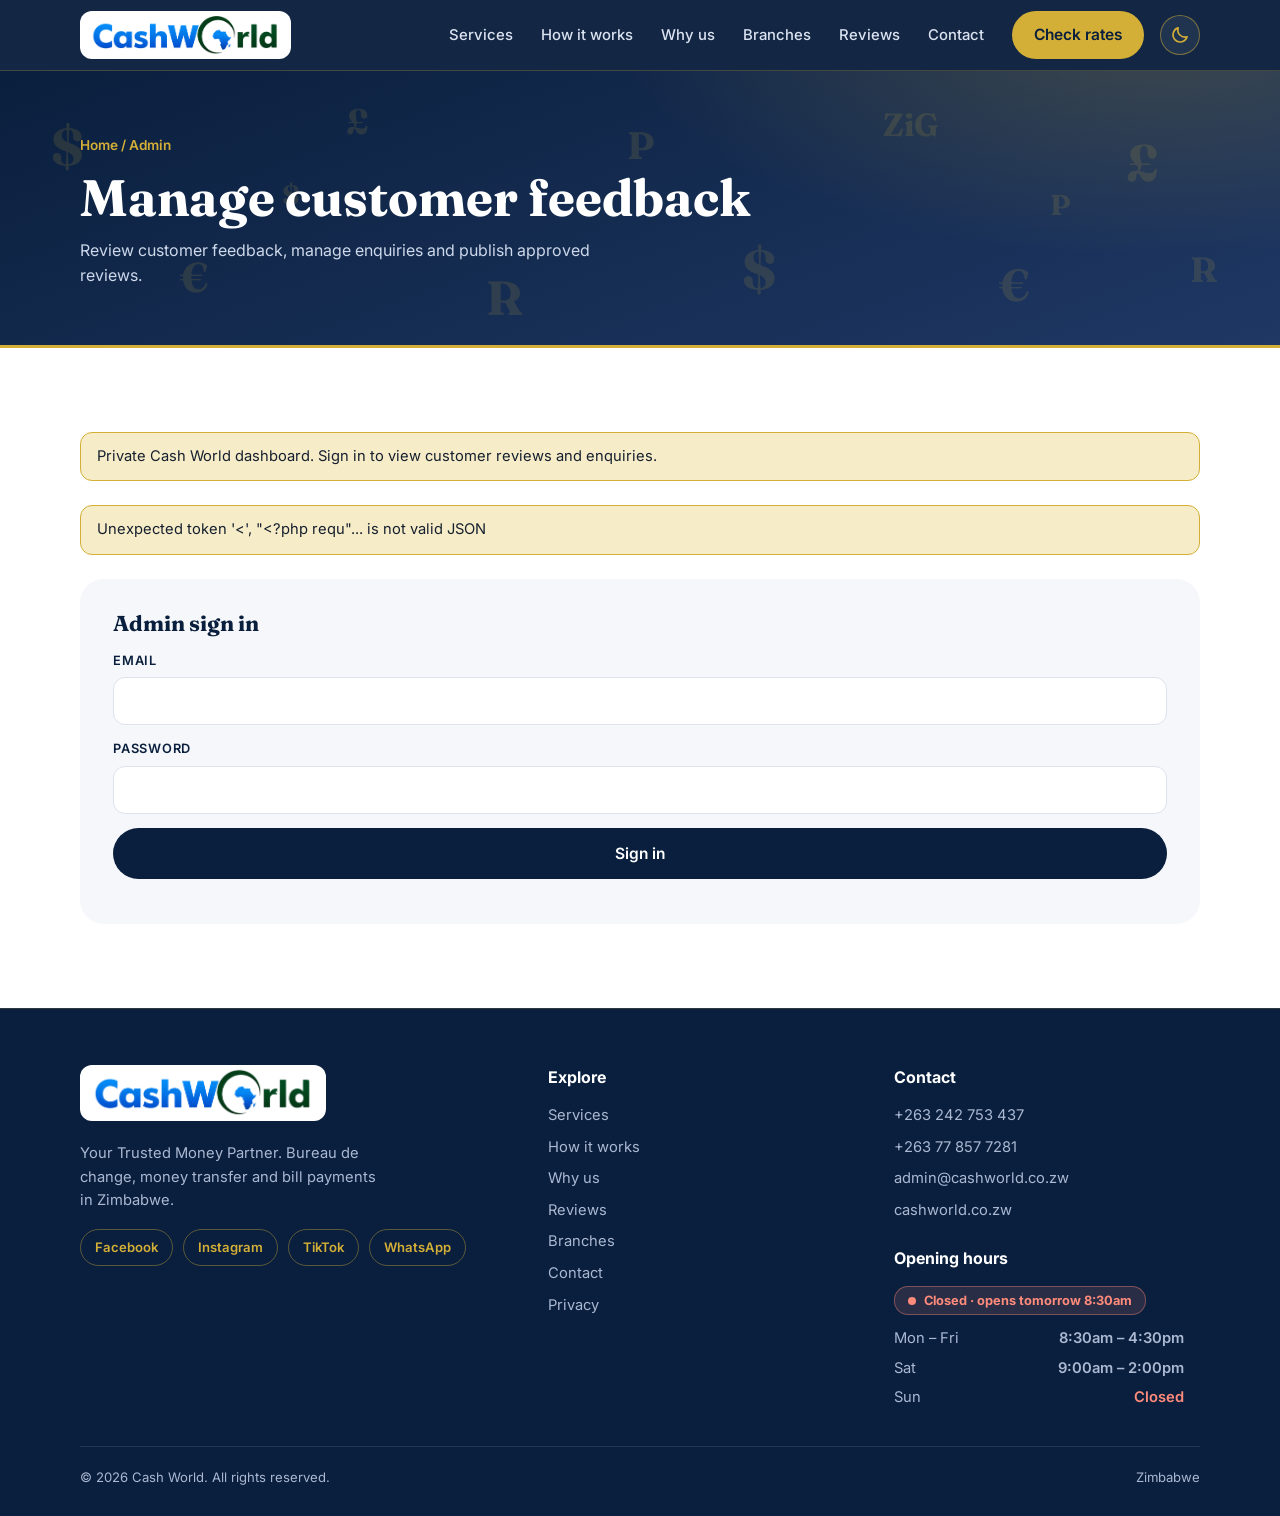
==== commit 114cee60: "Add enquiry management to admin dashboard" ====
--- a/admin.html
+++ b/admin.html
@@ -40,13 +40,13 @@
 <section class="page-hero" style="padding-bottom:56px">
   <div class="wrap">
     <div class="crumbs"><a href="index.html">Home</a> / Admin</div>
-    <h1>Manage reviews</h1>
-    <p>Read what customers say, publish or hide reviews, and reply to them.</p>
+    <h1>Manage customer feedback</h1>
+    <p>Review customer feedback, manage enquiries and publish approved reviews.</p>
   </div>
 </section>
 <section class="admin">
   <div class="wrap">
-    <div id="demoNote" class="notice" hidden><b>Demo mode.</b> No database is connected, so there is no login and you only see reviews sent from this same browser. Once you connect Firebase (SETUP-GUIDE.txt), this page asks for your admin email and password.</div>
+    <div class="notice">Private Cash World dashboard. Sign in to view customer reviews and enquiries.</div>
     <div id="adminMsg" class="notice" hidden role="alert"></div>
 
     <form class="form login" id="loginForm" hidden>
@@ -63,7 +63,7 @@
         <button class="btn btn-line btn-sm" id="signOut" type="button" hidden>Sign out</button>
       </div>
       <div class="tabs" id="filters"></div>
-      <div id="adminList"></div>
+      <div id="adminList"></div><h2 style="margin:36px 0 16px">Customer enquiries</h2><div id="enquiryList"></div>
     </div>
   </div>
 </section>
@@ -90,7 +90,7 @@
 </footer>
 
 
-<script src="js/config.js"></script>
+<script src=""></script>
 <script src="js/reviews.js"></script>
 <script src="js/main.js"></script>
 <script src="js/admin.js"></script>
